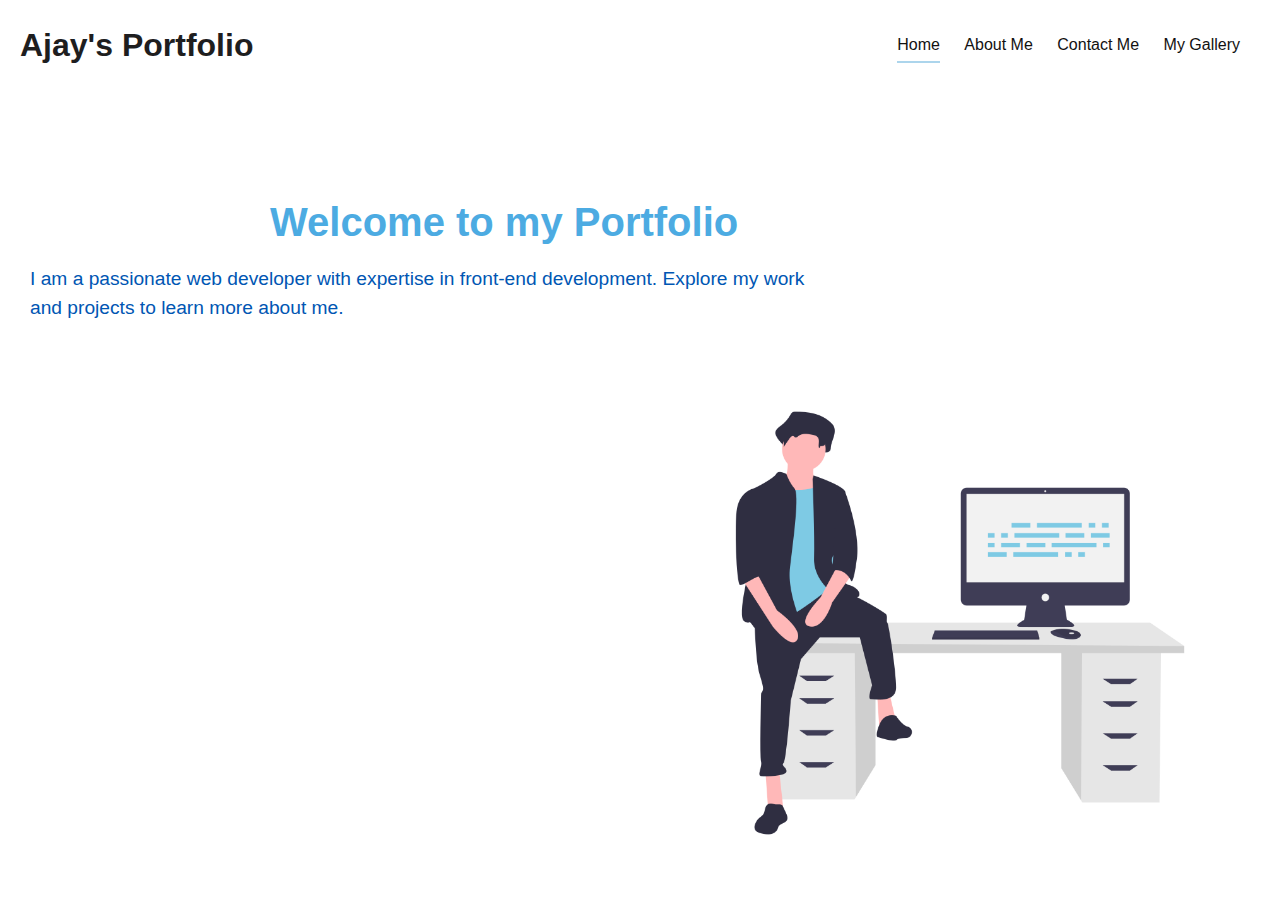
==== index.html @ d3f44952 "feat : Add index.html" ====
<!DOCTYPE html>
<html lang="en">
<head>
    <meta charset="UTF-8">
    <meta name="viewport" content="width=device-width, initial-scale=1.0">
    <title>Ajay's Portfolio</title>
    <link rel="stylesheet" href="style.css">
</head>
<body>
    <header class="nav">
        <h1>Ajay's Portfolio</h1>
        <nav>
            <ul>
                <li><a href="index.html" class="active">Home</a></li>
                <li><a href="about.html">About Me</a></li>
                <li><a href="contact.html">Contact Me</a></li>
                <li><a href="mygallery.html">My Gallery</a></li>
            </ul>
        </nav>
    </header>

    <main>
        <section class="intro">
            <div class="intro-content">
                <h2>Welcome to my Portfolio</h2>
                <p>I am a passionate web developer with expertise in front-end development. Explore my work and projects to learn more about me.</p>
            </div>
        </section>
    </main>
    <img src="home.png" alt="Corner Image" class="corner-image">
</body>
</html>
---- style.css ----
/* General Styles */
body {
    font-family: Arial, sans-serif;
    margin: 0;
    padding: 0;
    background-color:#fff;
}

header {
    color: #1e1e1f;;
    padding: 20px;
}
h1, h2 {
    margin: 0;
    font-family: 'Arial Black', sans-serif;
}

.nav{  
    display:flex;
    flex-wrap:wrap;
    align-items: center;
    justify-content: space-between;
}

nav ul li {
    display: inline-block;
    margin-right: 20px;
}

nav ul li a {
    color: #121111;
    text-decoration: none;
    position: relative;
}

nav ul li a::after {
    content: '';
    position: absolute;
    align-content: space-between;
    left: 0;
    bottom: -10px; 
    width: 0;
    height: 2px;
    background-color: #acd5ec; 
    transition: width 0.3s ease; 
}

nav ul li a:hover::after,
nav ul li a.active::after {
    width: 100%; 
}



main {
    padding: 10px;
    display: flex;
    justify-content: flex-start;
}

.intro {
    background-image: url('hero-bg.jpg');
    background-size: cover;
    color: #4cabe2;
    text-align: center;
    padding: 100px 20px;
}

.intro-content {
    max-width: 800px;
    margin: 0 auto;
    text-align: left;
}

.intro h2 {
    font-size: 2.5em;
    margin-bottom: 20px;

}

.intro p {
    font-size: 1.2em;
    margin-bottom: 30px;
    line-height: 1.5em;
    color: #0056b3;
}

.btn {
    display: inline-block;
    background-color: #007bff;
    color: #fff;
    padding: 10px 20px;
    border-radius: 5px;
    text-decoration: none;
    transition: background-color 0.2s ease;
}

.btn:hover {
    background-color: #0056b3;
}

.corner-image {
    bottom:15px;
    position: absolute;
    right: 20px; 
    width: 600px; 
    height: auto; 
    border-radius: 10px;
}
/* About Section */
.about {
    background: rgba(50, 174, 237, 0.5); 
    padding: 10px;
    border-radius: 10px;
    margin:1% 5%;
    max-width:75%;
}

.about p {
    font-size: 1.2em;
    margin-bottom: 20px;
    color: #000; 
}

.edu {
    margin-bottom: 30px; 
}

.edu p {
    font-size: 1.1em; 
    margin-bottom: 15px; 
    color: #000; 
}


table {
    width: 100%;
    border-collapse: collapse;
    margin-bottom: 30px;
    background-color: rgba(255, 255, 255, 0.1); 
    border-radius: 10px; 
    overflow: hidden; 
}

table th,
table td {
    padding: 15px;
    border: 1px solid rgba(255, 255, 255, 0.2); 
}

table th {
    background: #333;
    color: #fff;
}

table tbody tr:nth-child(even) {
    background: rgba(230, 221, 221, 0.05); 
}

table tbody tr:hover {
    background: rgba(255, 255, 255, 0.1); 
}

.tech {
    margin-bottom: 30px; 
}

.tech p {
    font-size: 1.1em; 
    margin-bottom: 15px; 
    color: #000; 
}

.tech ul {
    padding-left: 20px;
}

.tech ul li {
    margin-bottom: 10px; 
}

.image {
    bottom:15px;
    position: absolute;
    right: 20px; 
    width: 200px; 
    height: auto; 
    margin-right: 70px;;
    border-radius: 10px;
}
/*styles for contact page*/
.contact{
    background: rgba(50, 174, 237, 0.5); 
    padding: 17px;
    border-radius: 10px;
    margin:5% 20%;
    max-width:50%;
}
.contact-info{
     background: rgba(50, 174, 237, 0.5); 
    padding: 20px;
    border-radius: 5px;
    width: 100%; 
    max-width: 500px;
    justify-content: center;
}
.contact-info p,h2{
    margin-left:30%;
}

/* Social Icons Styles */
.social-icons {
    margin-top: 10px;
    text-align: center;
}

.social-icons a {
    display: inline-block;
    margin-right: 10px;
}

.social-icons img {
    width: 40px;
    height: 40px;
    border-radius: 50%;
    border: 2px solid #333;
    transition: all 0.3s ease;
}

.social-icons img:hover {
    border-color: #00f;
}
.callIcon {
    bottom:15px;
    position: relative;
    width: 300px; 
    height: auto; 
    border-radius: 10px;
    margin-left: -1.75%;
    margin-bottom:-30px;
}


/*grid styles*/
.grid {
    display: grid;
    grid-template-columns: repeat(3, 1fr); 
    grid-auto-rows: 200px; 
    grid-gap: 20px; 
    width: 100%;
}

.photo {
    background-image: url('photo.png'); 
    background-size: cover;
    border-radius: 10px; 
    box-shadow: 0 4px 8px rgba(0, 0, 0, 0.1); 
}

/*responsive design*/

@media only screen and (max-width: 768px) {
    .nav {
        flex-direction: column;
        align-items: flex-start;
    }

    nav ul li {
        display: block;
        margin: 10px 0;
    }

    .grid {
        grid-template-columns: repeat(auto-fit, minmax(150px, 1fr));
        grid-auto-rows: 150px; 
        grid-gap: 10px; 
        width: 100%;
    }

    .photo {
        border-radius: 8px; 
        box-shadow: 0 2px 4px rgba(0, 0, 0, 0.1); 
    }

    .about,
    .edu,
    .tech {
        padding: 10px; 
        margin: 5px; 
        max-width: none; 
    }

    table {
        font-size: 0.9em;
    }

    .btn {
        padding: 8px 16px;
        border-radius: 3px; 
    }
    .intro h2{
        font-size: 2em;
        margin-left:0%;
    }
    .corner-image,
    .image {
        width: 100px; 
        bottom: -32.5%;
        right: -10.5%; 
        height: 175px;
    }

    .callIcon {
        width: 40%; 
        bottom: 10px; 
        left: 0; 
        margin-left: 0; 
        margin-bottom: -20px; 
    }

    .contact {
        padding: 15px; 
        margin: 5% 5%; 
        max-width: 100%; 
    }

    .contact-info {
        padding: 15px;
        font-size: 10px; 
    }

    .contact-info p,
    .contact-info h2 {
        margin-left: 0; 
        text-align: center; 
    }

    .social-icons img {
        width: 30px; 
        height: 30px; 
        border-width: 1px; 
    }

    .social-icons {
        margin-top: 5px; 
    }
}
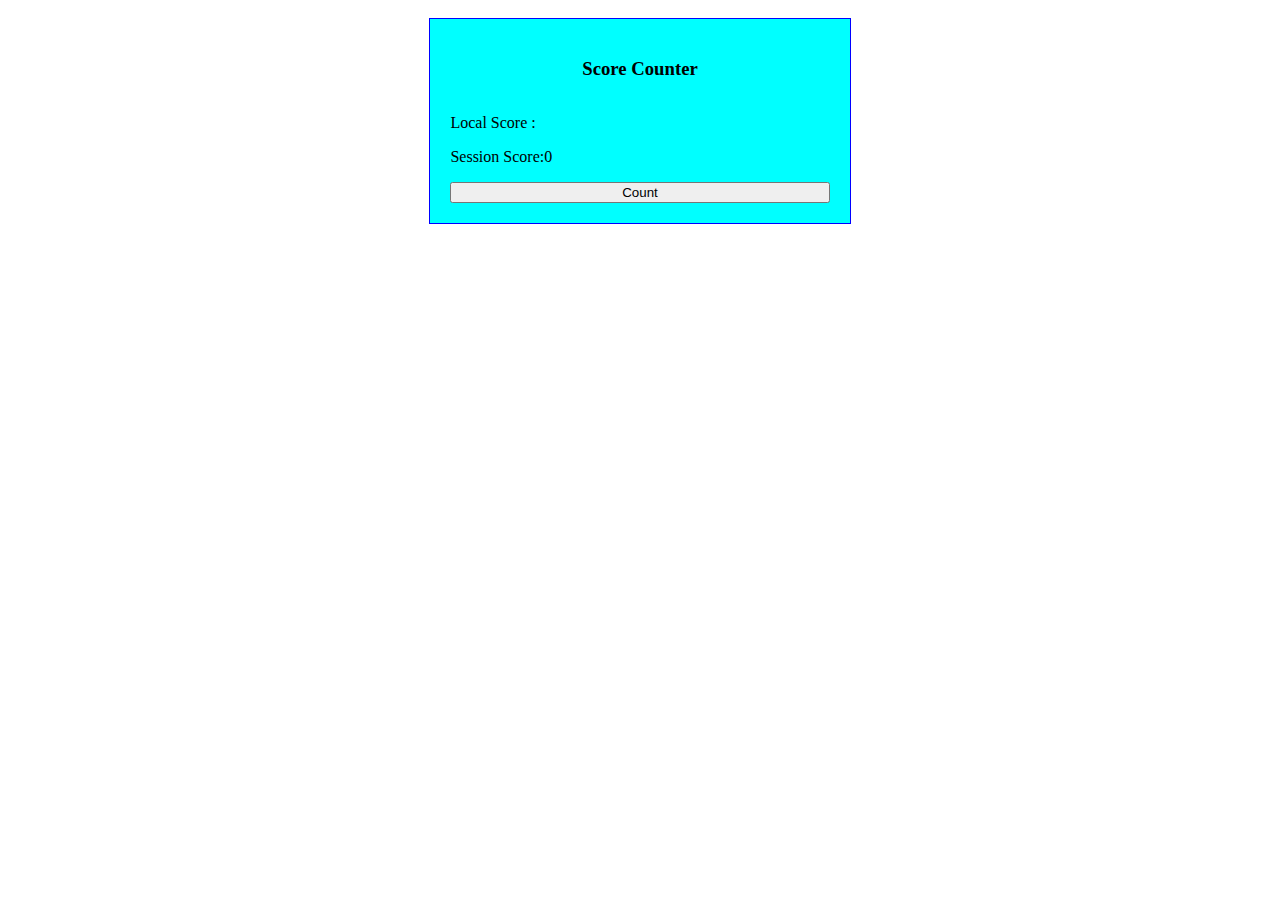
==== commit 3cfb2f1c: "feat: Add index.html" ====
--- a/index.html
+++ b/index.html
@@ -1,32 +1,20 @@
 <!DOCTYPE html>
-<html lang="en">
-<head>
-    <meta charset="UTF-8">
-    <meta name="viewport" content="width=device-width, initial-scale=1.0">
-    <title>Ajay's Portfolio</title>
-    <link rel="stylesheet" href="style.css">
-</head>
-<body>
-    <header class="nav">
-        <h1>Ajay's Portfolio</h1>
-        <nav>
-            <ul>
-                <li><a href="index.html" class="active">Home</a></li>
-                <li><a href="about.html">About Me</a></li>
-                <li><a href="contact.html">Contact Me</a></li>
-                <li><a href="mygallery.html">My Gallery</a></li>
-            </ul>
-        </nav>
-    </header>
-
+<html>
+  <head>
+    <title>Score Counter</title>
+    <link rel="stylesheet" href="style.css" />
+    <script src="script.js"></script>
+  </head>
+  <body>
     <main>
-        <section class="intro">
-            <div class="intro-content">
-                <h2>Welcome to my Portfolio</h2>
-                <p>I am a passionate web developer with expertise in front-end development. Explore my work and projects to learn more about me.</p>
-            </div>
-        </section>
+      <div class="div">
+        <h3>Score Counter</h3>
+        <div class="score">
+          <p>Local Score : <span id="localScore">0</span></p>
+          <p>Session Score:<span id="sessionScore">0</span></p>
+        </div>
+        <button onclick="increaseScore()">Count</button>
+      </div>
     </main>
-    <img src="home.png" alt="Corner Image" class="corner-image">
-</body>
+  </body>
 </html>
--- a/style.css
+++ b/style.css
@@ -1,347 +1,17 @@
-/* General Styles */
-body {
-    font-family: Arial, sans-serif;
-    margin: 0;
-    padding: 0;
-    background-color:#fff;
+main {
+  display: flex;
+  justify-content: center;
 }
 
-header {
-    color: #1e1e1f;;
-    padding: 20px;
+.div {
+  background-color: aqua;
+  border: 1px solid blue;
+  margin: 10px;
+  padding: 20px;
+  display: flex;
+  flex-direction: column;
+  width: 30%;
 }
-h1, h2 {
-    margin: 0;
-    font-family: 'Arial Black', sans-serif;
+h3 {
+  text-align: center;
 }
-
-.nav{  
-    display:flex;
-    flex-wrap:wrap;
-    align-items: center;
-    justify-content: space-between;
-}
-
-nav ul li {
-    display: inline-block;
-    margin-right: 20px;
-}
-
-nav ul li a {
-    color: #121111;
-    text-decoration: none;
-    position: relative;
-}
-
-nav ul li a::after {
-    content: '';
-    position: absolute;
-    align-content: space-between;
-    left: 0;
-    bottom: -10px; 
-    width: 0;
-    height: 2px;
-    background-color: #acd5ec; 
-    transition: width 0.3s ease; 
-}
-
-nav ul li a:hover::after,
-nav ul li a.active::after {
-    width: 100%; 
-}
-
-
-
-main {
-    padding: 10px;
-    display: flex;
-    justify-content: flex-start;
-}
-
-.intro {
-    background-image: url('hero-bg.jpg');
-    background-size: cover;
-    color: #4cabe2;
-    text-align: center;
-    padding: 100px 20px;
-}
-
-.intro-content {
-    max-width: 800px;
-    margin: 0 auto;
-    text-align: left;
-}
-
-.intro h2 {
-    font-size: 2.5em;
-    margin-bottom: 20px;
-
-}
-
-.intro p {
-    font-size: 1.2em;
-    margin-bottom: 30px;
-    line-height: 1.5em;
-    color: #0056b3;
-}
-
-.btn {
-    display: inline-block;
-    background-color: #007bff;
-    color: #fff;
-    padding: 10px 20px;
-    border-radius: 5px;
-    text-decoration: none;
-    transition: background-color 0.2s ease;
-}
-
-.btn:hover {
-    background-color: #0056b3;
-}
-
-.corner-image {
-    bottom:15px;
-    position: absolute;
-    right: 20px; 
-    width: 600px; 
-    height: auto; 
-    border-radius: 10px;
-}
-/* About Section */
-.about {
-    background: rgba(50, 174, 237, 0.5); 
-    padding: 10px;
-    border-radius: 10px;
-    margin:1% 5%;
-    max-width:75%;
-}
-
-.about p {
-    font-size: 1.2em;
-    margin-bottom: 20px;
-    color: #000; 
-}
-
-.edu {
-    margin-bottom: 30px; 
-}
-
-.edu p {
-    font-size: 1.1em; 
-    margin-bottom: 15px; 
-    color: #000; 
-}
-
-
-table {
-    width: 100%;
-    border-collapse: collapse;
-    margin-bottom: 30px;
-    background-color: rgba(255, 255, 255, 0.1); 
-    border-radius: 10px; 
-    overflow: hidden; 
-}
-
-table th,
-table td {
-    padding: 15px;
-    border: 1px solid rgba(255, 255, 255, 0.2); 
-}
-
-table th {
-    background: #333;
-    color: #fff;
-}
-
-table tbody tr:nth-child(even) {
-    background: rgba(230, 221, 221, 0.05); 
-}
-
-table tbody tr:hover {
-    background: rgba(255, 255, 255, 0.1); 
-}
-
-.tech {
-    margin-bottom: 30px; 
-}
-
-.tech p {
-    font-size: 1.1em; 
-    margin-bottom: 15px; 
-    color: #000; 
-}
-
-.tech ul {
-    padding-left: 20px;
-}
-
-.tech ul li {
-    margin-bottom: 10px; 
-}
-
-.image {
-    bottom:15px;
-    position: absolute;
-    right: 20px; 
-    width: 200px; 
-    height: auto; 
-    margin-right: 70px;;
-    border-radius: 10px;
-}
-/*styles for contact page*/
-.contact{
-    background: rgba(50, 174, 237, 0.5); 
-    padding: 17px;
-    border-radius: 10px;
-    margin:5% 20%;
-    max-width:50%;
-}
-.contact-info{
-     background: rgba(50, 174, 237, 0.5); 
-    padding: 20px;
-    border-radius: 5px;
-    width: 100%; 
-    max-width: 500px;
-    justify-content: center;
-}
-.contact-info p,h2{
-    margin-left:30%;
-}
-
-/* Social Icons Styles */
-.social-icons {
-    margin-top: 10px;
-    text-align: center;
-}
-
-.social-icons a {
-    display: inline-block;
-    margin-right: 10px;
-}
-
-.social-icons img {
-    width: 40px;
-    height: 40px;
-    border-radius: 50%;
-    border: 2px solid #333;
-    transition: all 0.3s ease;
-}
-
-.social-icons img:hover {
-    border-color: #00f;
-}
-.callIcon {
-    bottom:15px;
-    position: relative;
-    width: 300px; 
-    height: auto; 
-    border-radius: 10px;
-    margin-left: -1.75%;
-    margin-bottom:-30px;
-}
-
-
-/*grid styles*/
-.grid {
-    display: grid;
-    grid-template-columns: repeat(3, 1fr); 
-    grid-auto-rows: 200px; 
-    grid-gap: 20px; 
-    width: 100%;
-}
-
-.photo {
-    background-image: url('photo.png'); 
-    background-size: cover;
-    border-radius: 10px; 
-    box-shadow: 0 4px 8px rgba(0, 0, 0, 0.1); 
-}
-
-/*responsive design*/
-
-@media only screen and (max-width: 768px) {
-    .nav {
-        flex-direction: column;
-        align-items: flex-start;
-    }
-
-    nav ul li {
-        display: block;
-        margin: 10px 0;
-    }
-
-    .grid {
-        grid-template-columns: repeat(auto-fit, minmax(150px, 1fr));
-        grid-auto-rows: 150px; 
-        grid-gap: 10px; 
-        width: 100%;
-    }
-
-    .photo {
-        border-radius: 8px; 
-        box-shadow: 0 2px 4px rgba(0, 0, 0, 0.1); 
-    }
-
-    .about,
-    .edu,
-    .tech {
-        padding: 10px; 
-        margin: 5px; 
-        max-width: none; 
-    }
-
-    table {
-        font-size: 0.9em;
-    }
-
-    .btn {
-        padding: 8px 16px;
-        border-radius: 3px; 
-    }
-    .intro h2{
-        font-size: 2em;
-        margin-left:0%;
-    }
-    .corner-image,
-    .image {
-        width: 100px; 
-        bottom: -32.5%;
-        right: -10.5%; 
-        height: 175px;
-    }
-
-    .callIcon {
-        width: 40%; 
-        bottom: 10px; 
-        left: 0; 
-        margin-left: 0; 
-        margin-bottom: -20px; 
-    }
-
-    .contact {
-        padding: 15px; 
-        margin: 5% 5%; 
-        max-width: 100%; 
-    }
-
-    .contact-info {
-        padding: 15px;
-        font-size: 10px; 
-    }
-
-    .contact-info p,
-    .contact-info h2 {
-        margin-left: 0; 
-        text-align: center; 
-    }
-
-    .social-icons img {
-        width: 30px; 
-        height: 30px; 
-        border-width: 1px; 
-    }
-
-    .social-icons {
-        margin-top: 5px; 
-    }
-}
